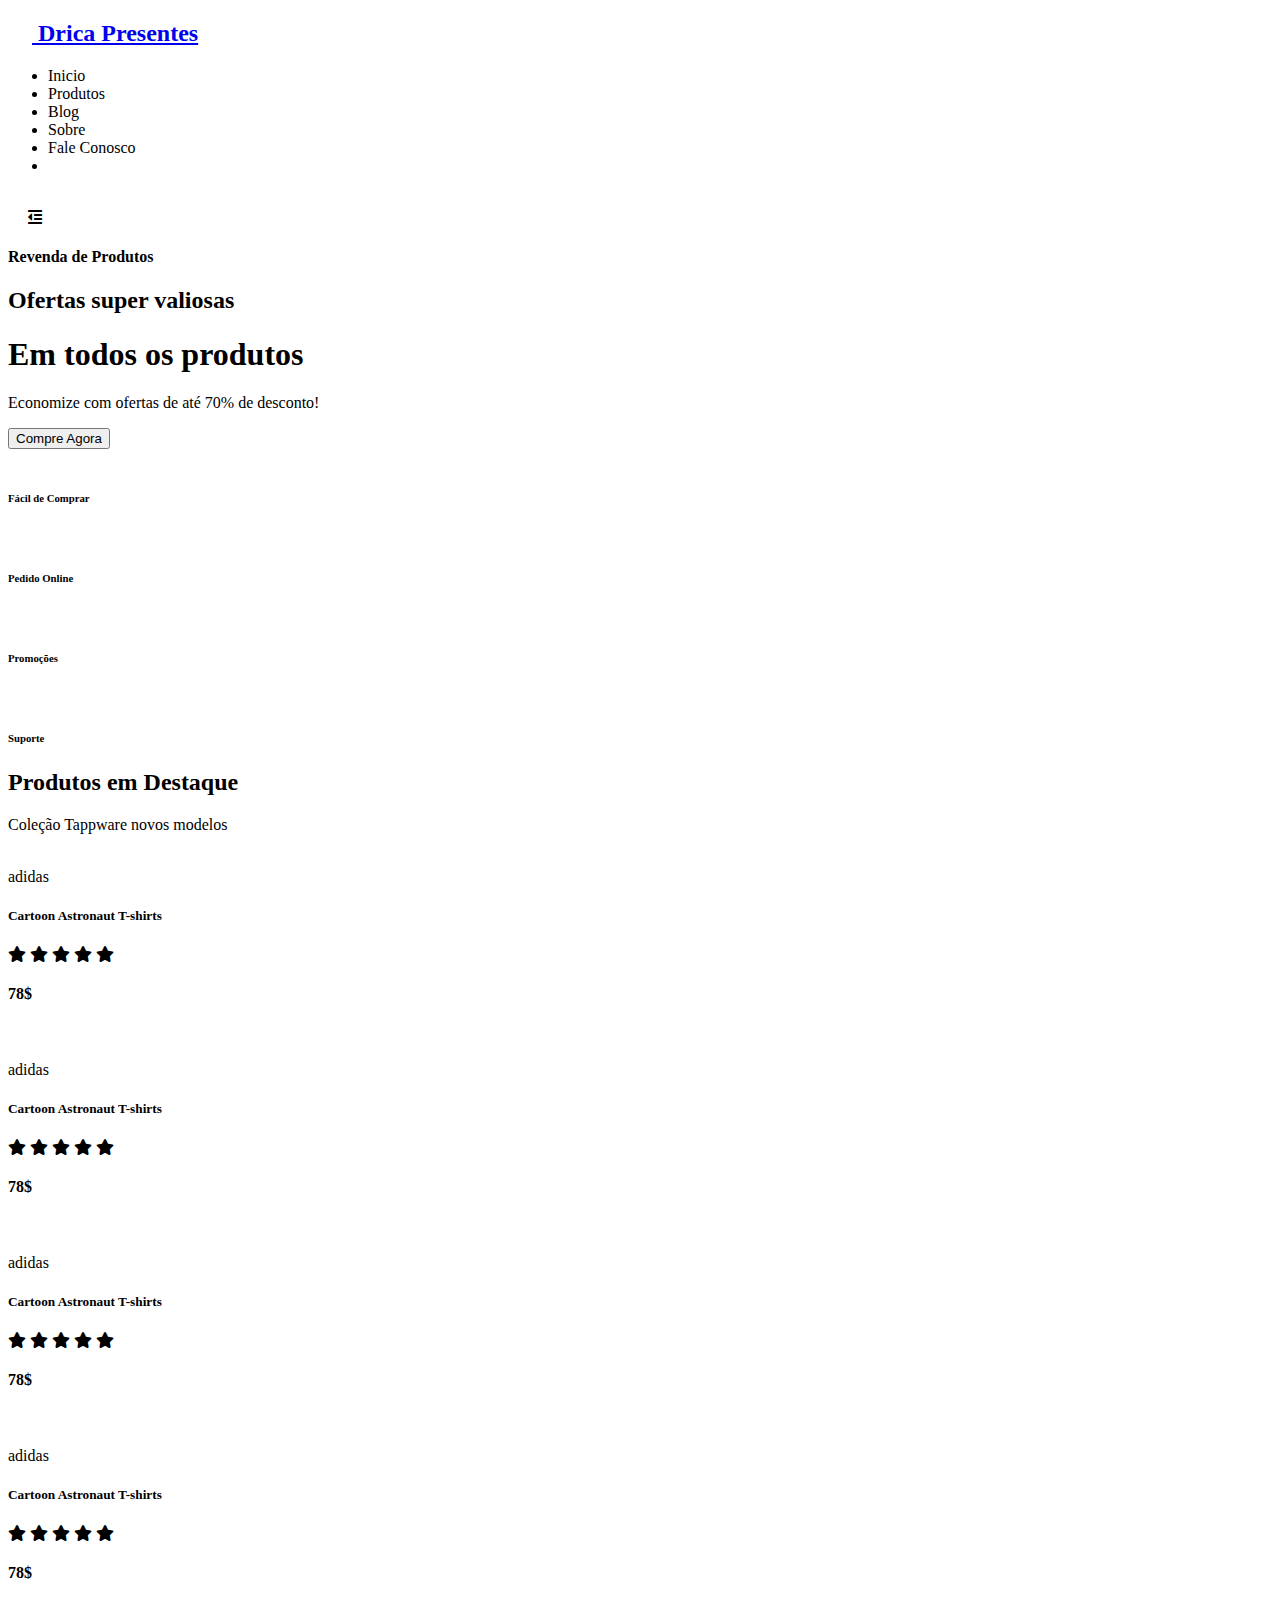
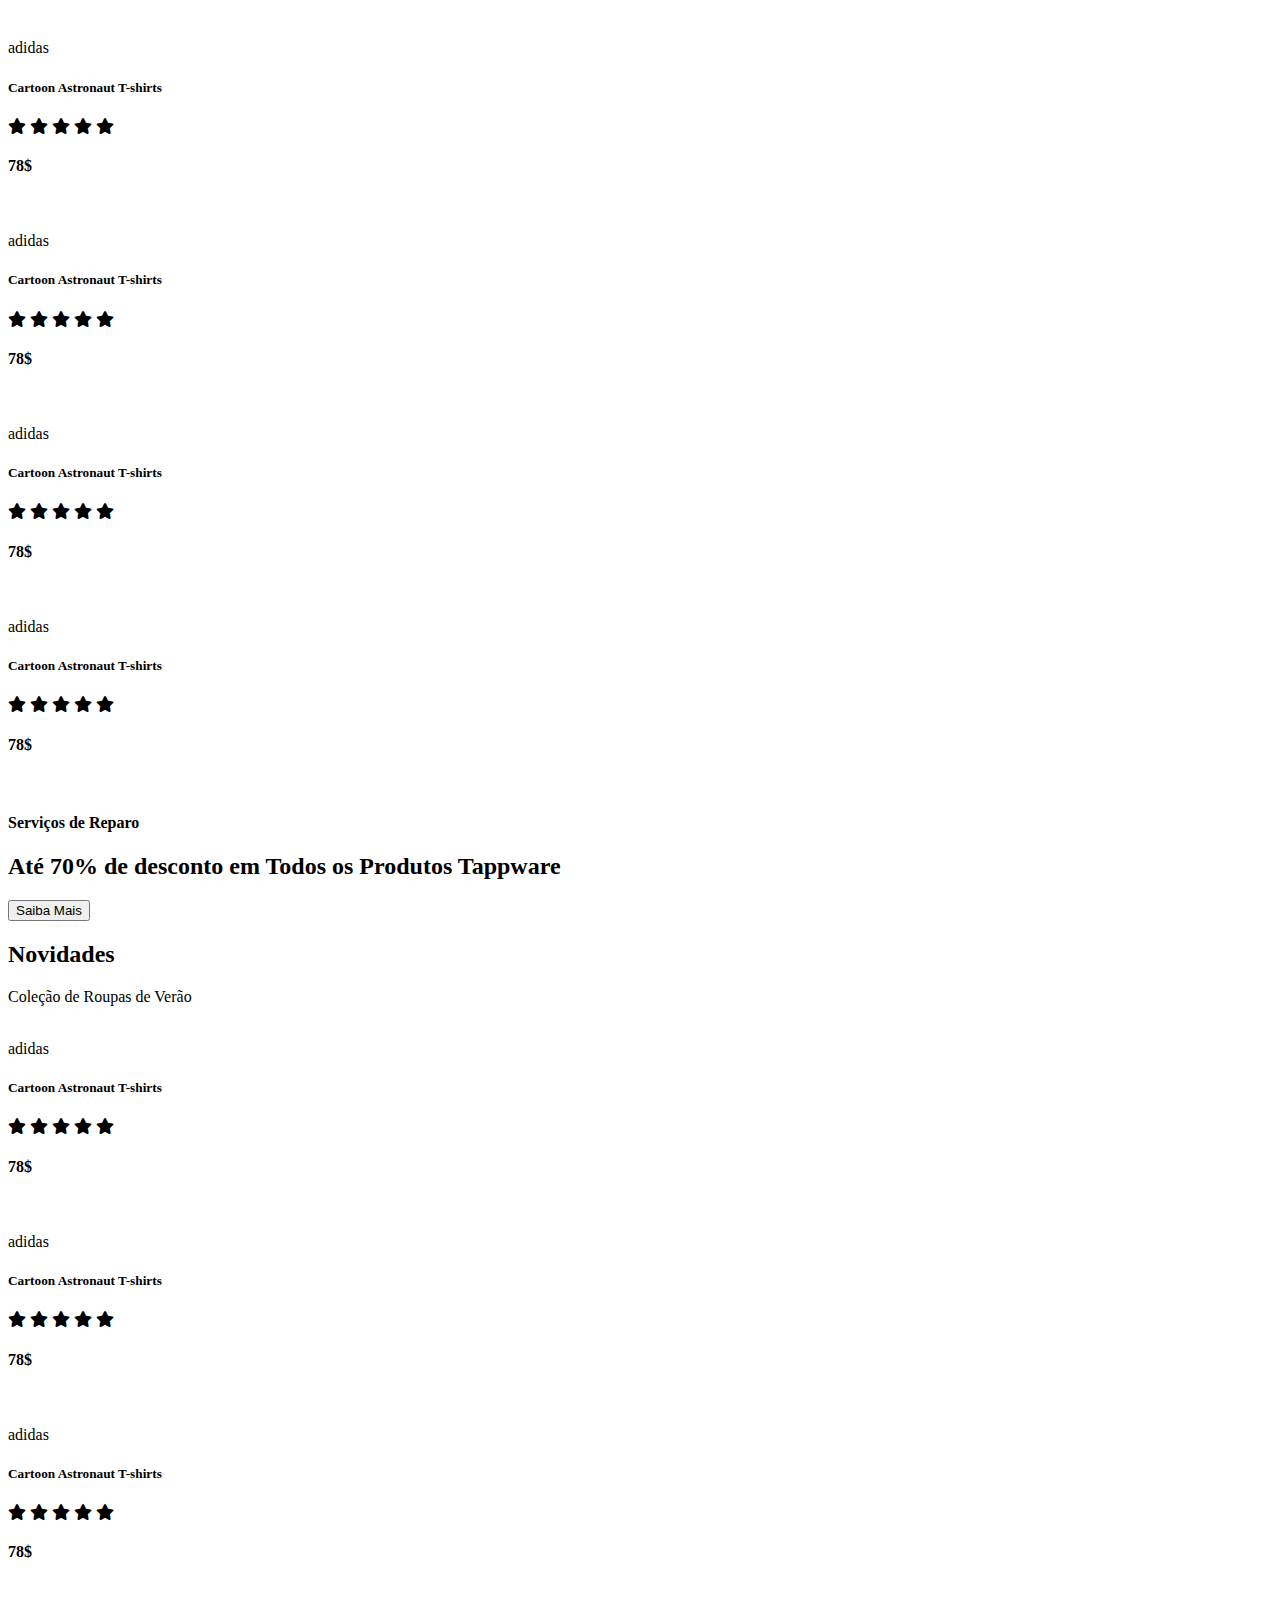
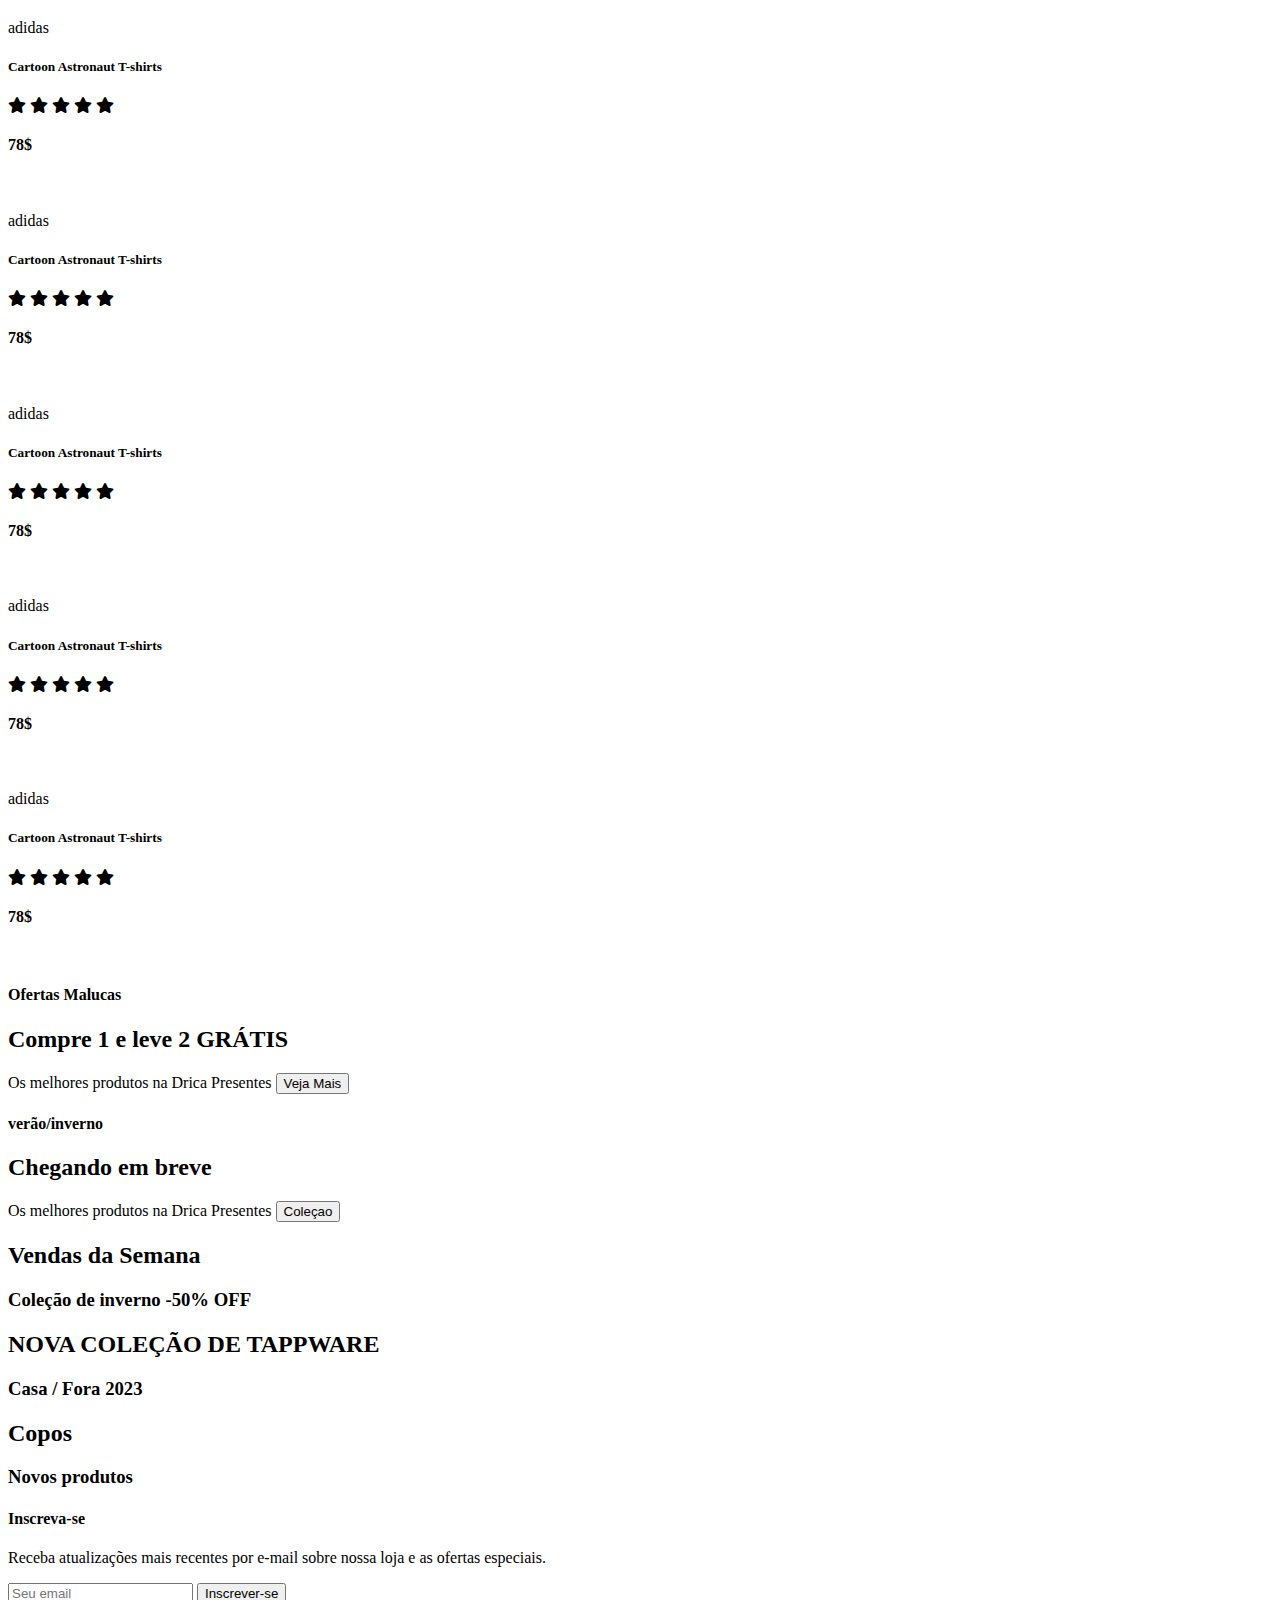
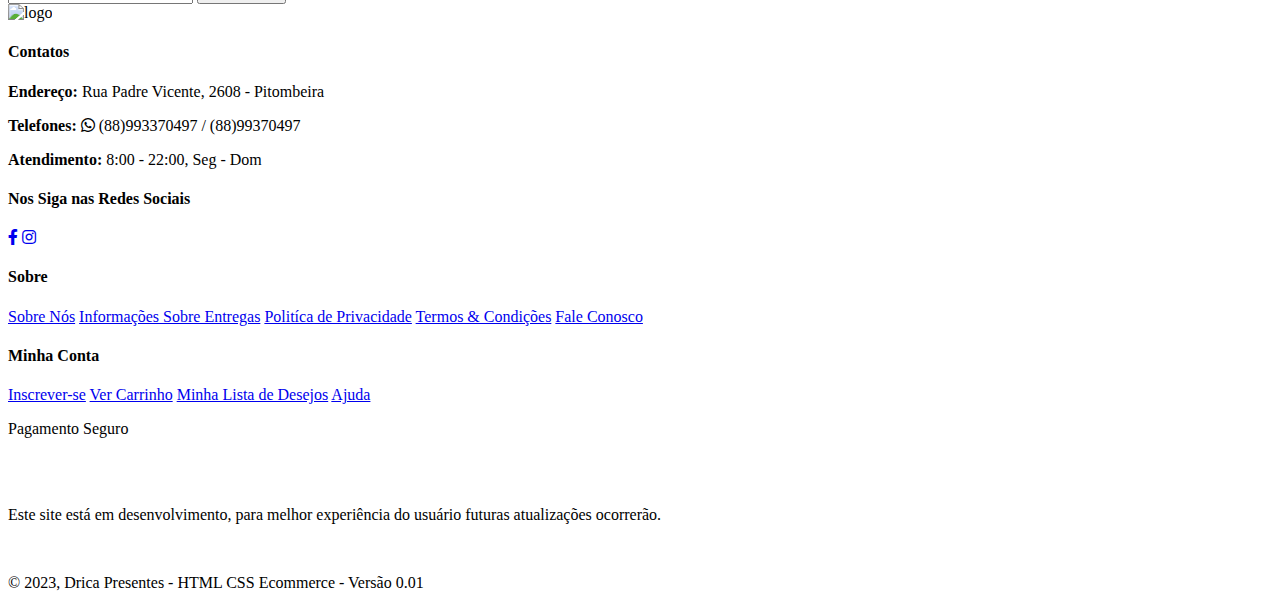
==== index.html @ a33bc013 "Add files via upload" ====
<!DOCTYPE html>
<html lang="en">

    <head>
        <meta charset="UTF-8">
        <meta http-equiv="X-UA-Compatible" content="IE=edge">
        <meta name="viewport" content="width=device-width, initial-scale=1.0">
        <title>Drica Presentes</title>

        <link rel="stylesheet" href="https://stackpath.bootstrapcdn.com/bootstrap/4.1.3/css/bootstrap.min.css"
            integrity="sha384-MCw98/SFnGE8fJT3GXwEOngsV7Zt27NXFoaoApmYm81iuXoPkFOJwJ8ERdknLPMO" crossorigin="anonymous">

        <link rel="stylesheet" href="https://pro.fontawesome.com/releases/v5.10.0/css/all.css" />

        <link rel="stylesheet" href="style.css">
    </head>

    <body>

        <section id="header">
            <a href="#" class="logo"><h2><i class='far fa-shopping-bag'></i> Drica Presentes</h2></a>

            <div>
                <ul id="navbar">
                    <li><a class="active" href="index.html"></a>Inicio</li>
                    <li><a href="shop.html"></a>Produtos</li>
                    <li><a href="blog.html"></a>Blog</li>
                    <li><a href="about.html"></a>Sobre</li>
                    <li><a href="contact-us.html"></a>Fale Conosco</li>
                    <li id="lg-bag"><a href="cart.html"><i class="far fa-shopping-bag"></i></a></li>
                    <a href="#" id="close"><i class="far fa-times"></i></a>
                </ul>
            </div>
            <div id="mobile">
                <a href="cart.html"><i class="far fa-shopping-bag"></i></a>
                <i id="bar" class="fas fa-outdent"></i>
            </div>
        </section>

        <section id="hero">
        <h4>Revenda de Produtos</h4>
        <h2>Ofertas super valiosas</h2>
        <h1>Em todos os produtos</h1>
        <p>Economize com ofertas de até 70% de desconto! </p>
        <a href="https://api.whatsapp.com/send?phone=+5588992935171&text=Olá!%20Gostaria%20de%20saber%20mais%20sobre%20seus%20produtos."
        ><button>Compre Agora</button></a>
    </section>
    
    <section id="feature" class="section-p1">
        <div class="fe-box">
            <img src="img/caracteristicas/f1.png" alt="">
            <h6>Fácil de Comprar</h6>
        </div>
        <div class="fe-box">
            <img src="img/caracteristicas/f2.png" alt="">
            <h6>Pedido Online</h6>
        </div>
        
        <div class="fe-box">
            <img src="img/caracteristicas/f4.png" alt="">
            <h6>Promoções</h6>
        </div>
        
        </div>
        <div class="fe-box">
            <img src="img/caracteristicas/f6.png" alt="">
            <h6>Suporte</h6>
        </div>
    </section>

    <section id="product1" class="section-p1">
        <h2>Produtos em Destaque</h2>
        <p>Coleção Tappware novos modelos</p>
        <div class="pro-container">
            <div class="pro">
                <img src="img/produtos/f1.jpg" alt="">
                <div class="des">
                    <span>adidas</span>
                    <h5>Cartoon Astronaut T-shirts</h5>
                    <div class="star">
                        <i class="fas fa-star"></i>
                        <i class="fas fa-star"></i>
                        <i class="fas fa-star"></i>
                        <i class="fas fa-star"></i>
                        <i class="fas fa-star"></i>
                    </div>
                    <h4>78$</h4>
                </div>
                <a href="#"><i class="fal fa-shopping-cart cart"></i></a>
            </div>
            <div class="pro">
                <img src="img/produtos/f2.jpg" alt="">
                <div class="des">
                    <span>adidas</span>
                    <h5>Cartoon Astronaut T-shirts</h5>
                    <div class="star">
                        <i class="fas fa-star"></i>
                        <i class="fas fa-star"></i>
                        <i class="fas fa-star"></i>
                        <i class="fas fa-star"></i>
                        <i class="fas fa-star"></i>
                    </div>
                    <h4>78$</h4>
                </div>
                <a href="#"><i class="fal fa-shopping-cart cart"></i></a>
            </div>
            <div class="pro">
                <img src="img/produtos/f3.jpg" alt="">
                <div class="des">
                    <span>adidas</span>
                    <h5>Cartoon Astronaut T-shirts</h5>
                    <div class="star">
                        <i class="fas fa-star"></i>
                        <i class="fas fa-star"></i>
                        <i class="fas fa-star"></i>
                        <i class="fas fa-star"></i>
                        <i class="fas fa-star"></i>
                    </div>
                    <h4>78$</h4>
                </div>
                <a href="#"><i class="fal fa-shopping-cart cart"></i></a>
            </div>
            <div class="pro">
                <img src="img/produtos/f4.jpg" alt="">
                <div class="des">
                    <span>adidas</span>
                    <h5>Cartoon Astronaut T-shirts</h5>
                    <div class="star">
                        <i class="fas fa-star"></i>
                        <i class="fas fa-star"></i>
                        <i class="fas fa-star"></i>
                        <i class="fas fa-star"></i>
                        <i class="fas fa-star"></i>
                    </div>
                    <h4>78$</h4>
                </div>
                <a href="#"><i class="fal fa-shopping-cart cart"></i></a>
            </div>
            <div class="pro">
                <img src="img/produtos/f5.jpg" alt="">
                <div class="des">
                    <span>adidas</span>
                    <h5>Cartoon Astronaut T-shirts</h5>
                    <div class="star">
                        <i class="fas fa-star"></i>
                        <i class="fas fa-star"></i>
                        <i class="fas fa-star"></i>
                        <i class="fas fa-star"></i>
                        <i class="fas fa-star"></i>
                    </div>
                    <h4>78$</h4>
                </div>
                <a href="#"><i class="fal fa-shopping-cart cart"></i></a>
            </div>
            <div class="pro">
                <img src="img/produtos/f6.jpg" alt="">
                <div class="des">
                    <span>adidas</span>
                    <h5>Cartoon Astronaut T-shirts</h5>
                    <div class="star">
                        <i class="fas fa-star"></i>
                        <i class="fas fa-star"></i>
                        <i class="fas fa-star"></i>
                        <i class="fas fa-star"></i>
                        <i class="fas fa-star"></i>
                    </div>
                    <h4>78$</h4>
                </div>
                <a href="#"><i class="fal fa-shopping-cart cart"></i></a>
            </div>
            <div class="pro">
                <img src="img/produtos/f7.jpg" alt="">
                <div class="des">
                    <span>adidas</span>
                    <h5>Cartoon Astronaut T-shirts</h5>
                    <div class="star">
                        <i class="fas fa-star"></i>
                        <i class="fas fa-star"></i>
                        <i class="fas fa-star"></i>
                        <i class="fas fa-star"></i>
                        <i class="fas fa-star"></i>
                    </div>
                    <h4>78$</h4>
                </div>
                <a href="#"><i class="fal fa-shopping-cart cart"></i></a>
            </div>
            <div class="pro">
                <img src="img/produtos/f8.jpg" alt="">
                <div class="des">
                    <span>adidas</span>
                    <h5>Cartoon Astronaut T-shirts</h5>
                    <div class="star">
                        <i class="fas fa-star"></i>
                        <i class="fas fa-star"></i>
                        <i class="fas fa-star"></i>
                        <i class="fas fa-star"></i>
                        <i class="fas fa-star"></i>
                    </div>
                    <h4>78$</h4>
                </div>
                <a href="#"><i class="fal fa-shopping-cart cart"></i></a>
            </div>
        </div>
    </section>

    <section id="banner" class="section-n1">
        <h4>Serviços de Reparo</h4>
        <h2>Até <span>70% de desconto</span> em Todos os Produtos Tappware</h2>
        <button class="normal">Saiba Mais</button>
    </section>

    <section id="product1" class="section-p1">
        <h2>Novidades</h2>
        <p>Coleção de Roupas de Verão</p>
        <div class="pro-container">
            <div class="pro">
                <img src="img/produtos/n1.jpg" alt="">
                <div class="des">
                    <span>adidas</span>
                    <h5>Cartoon Astronaut T-shirts</h5>
                    <div class="star">
                        <i class="fas fa-star"></i>
                        <i class="fas fa-star"></i>
                        <i class="fas fa-star"></i>
                        <i class="fas fa-star"></i>
                        <i class="fas fa-star"></i>
                    </div>
                    <h4>78$</h4>
                </div>
                <a href="#"><i class="fal fa-shopping-cart cart"></i></a>
            </div>
            <div class="pro">
                <img src="img/produtos/n2.jpg" alt="">
                <div class="des">
                    <span>adidas</span>
                    <h5>Cartoon Astronaut T-shirts</h5>
                    <div class="star">
                        <i class="fas fa-star"></i>
                        <i class="fas fa-star"></i>
                        <i class="fas fa-star"></i>
                        <i class="fas fa-star"></i>
                        <i class="fas fa-star"></i>
                    </div>
                    <h4>78$</h4>
                </div>
                <a href="#"><i class="fal fa-shopping-cart cart"></i></a>
            </div>
            <div class="pro">
                <img src="img/produtos/n3.jpg" alt="">
                <div class="des">
                    <span>adidas</span>
                    <h5>Cartoon Astronaut T-shirts</h5>
                    <div class="star">
                        <i class="fas fa-star"></i>
                        <i class="fas fa-star"></i>
                        <i class="fas fa-star"></i>
                        <i class="fas fa-star"></i>
                        <i class="fas fa-star"></i>
                    </div>
                    <h4>78$</h4>
                </div>
                <a href="#"><i class="fal fa-shopping-cart cart"></i></a>
            </div>
            <div class="pro">
                <img src="img/produtos/n4.jpg" alt="">
                <div class="des">
                    <span>adidas</span>
                    <h5>Cartoon Astronaut T-shirts</h5>
                    <div class="star">
                        <i class="fas fa-star"></i>
                        <i class="fas fa-star"></i>
                        <i class="fas fa-star"></i>
                        <i class="fas fa-star"></i>
                        <i class="fas fa-star"></i>
                    </div>
                    <h4>78$</h4>
                </div>
                <a href="#"><i class="fal fa-shopping-cart cart"></i></a>
            </div>
            <div class="pro">
                <img src="img/produtos/n5.jpg" alt="">
                <div class="des">
                    <span>adidas</span>
                    <h5>Cartoon Astronaut T-shirts</h5>
                    <div class="star">
                        <i class="fas fa-star"></i>
                        <i class="fas fa-star"></i>
                        <i class="fas fa-star"></i>
                        <i class="fas fa-star"></i>
                        <i class="fas fa-star"></i>
                    </div>
                    <h4>78$</h4>
                </div>
                <a href="#"><i class="fal fa-shopping-cart cart"></i></a>
            </div>
            <div class="pro">
                <img src="img/produtos/n6.jpg" alt="">
                <div class="des">
                    <span>adidas</span>
                    <h5>Cartoon Astronaut T-shirts</h5>
                    <div class="star">
                        <i class="fas fa-star"></i>
                        <i class="fas fa-star"></i>
                        <i class="fas fa-star"></i>
                        <i class="fas fa-star"></i>
                        <i class="fas fa-star"></i>
                    </div>
                    <h4>78$</h4>
                </div>
                <a href="#"><i class="fal fa-shopping-cart cart"></i></a>
            </div>
            <div class="pro">
                <img src="img/produtos/n7.jpg" alt="">
                <div class="des">
                    <span>adidas</span>
                    <h5>Cartoon Astronaut T-shirts</h5>
                    <div class="star">
                        <i class="fas fa-star"></i>
                        <i class="fas fa-star"></i>
                        <i class="fas fa-star"></i>
                        <i class="fas fa-star"></i>
                        <i class="fas fa-star"></i>
                    </div>
                    <h4>78$</h4>
                </div>
                <a href="#"><i class="fal fa-shopping-cart cart"></i></a>
            </div>
            <div class="pro">
                <img src="img/produtos/n8.jpg" alt="">
                <div class="des">
                    <span>adidas</span>
                    <h5>Cartoon Astronaut T-shirts</h5>
                    <div class="star">
                        <i class="fas fa-star"></i>
                        <i class="fas fa-star"></i>
                        <i class="fas fa-star"></i>
                        <i class="fas fa-star"></i>
                        <i class="fas fa-star"></i>
                    </div>
                    <h4>78$</h4>
                </div>
                <a href="#"><i class="fal fa-shopping-cart cart"></i></a>
            </div>
        </div>
    </section>

    <section id="sm-banner" class="section-p1">
        <div class="banner-box">
            <h4>Ofertas Malucas</h4>
            <h2>Compre 1 e leve 2 GRÁTIS</h2>
            <span>Os melhores produtos na Drica Presentes</span>
            <button class="white">Veja Mais</button>
        </div>
        <div class="banner-box banner-box2">
            <h4>verão/inverno</h4>
            <h2>Chegando em breve</h2>
            <span>Os melhores produtos na Drica Presentes</span>
            <button class="white">Coleçao</button>
        </div>
    </section>

    <section id="banner3">
        <div class="banner-box">
            <h2>Vendas da Semana</h2>
            <h3>Coleção de inverno -50% OFF</h3>
        </div>
        <div class="banner-box banner-box2">
            <h2>NOVA COLEÇÃO DE TAPPWARE</h2>
            <h3>Casa / Fora 2023</h3>
        </div>
        <div class="banner-box banner-box3">
            <h2>Copos</h2>
            <h3>Novos produtos</h3>
        </div>
    </section>

    <section id="newsletter" class="section-p1 section-n1">
        <div class="newstext">
            <h4>Inscreva-se</h4>
            <p>Receba atualizações mais recentes por e-mail sobre nossa loja e as <span>ofertas especiais.</span>
            </p>
        </div>
        <div class="form">
            <input type="text" placeholder="Seu email">
            <button class="normal">Inscrever-se</button>
        </div>
    </section>

    <footer class="section-p1">
        <div class="col">
            <img class="logo" src="" alt="logo">
            <h4>Contatos</h4>
            <p><strong>Endereço:</strong> Rua Padre Vicente, 2608 - Pitombeira</p>
            <p><strong>Telefones:</strong> <i class="fab fa-whatsapp"></i> (88)993370497 / (88)99370497</p>
            <p><strong>Atendimento:</strong> 8:00 - 22:00, Seg - Dom</p>
            <div class="follow">
                <h4>Nos Siga nas Redes Sociais</h4>
                <div class="icon">
                    <a href="https://www.facebook.com/profile.php?id=100003930115729&mibextid=ZbWKwL">
                        <i class="fab fa-facebook-f"></i></a>
                        <a href="https://www.instagram.com/adrianassilva67/">
                            <i class="fab fa-instagram"></i></a>
                </div>
            </div>
        </div>

        <div class="col">
            <h4>Sobre</h4>
            <a href="#">Sobre Nós</a>
            <a href="#">Informações Sobre Entregas</a>
            <a href="#">Politíca de Privacidade</a>
            <a href="#">Termos & Condições</a>
            <a href="#">Fale Conosco</a>
        </div>

        <div class="col">
            <h4>Minha Conta</h4>
            <a href="#">Inscrever-se</a>
            <a href="#">Ver Carrinho</a>
            <a href="#">Minha Lista de Desejos</a>
            <a href="#">Ajuda</a>
        </div>
        <p>Pagamento Seguro </p>
        <img src="img/pagamento/pay.png" alt="">
        </div>

        <div class="copyright">
            <br><p>Este site está em desenvolvimento, para melhor experiência do usuário futuras atualizações ocorrerão.</p><br>
            <p>© 2023, Drica Presentes - HTML CSS Ecommerce - Versão 0.01</p>
        </div>
    </footer>
    <script>const bar = document.getElementById('bar');
        const close = document.getElementById('close');
        const nav = document.getElementById('navbar');
        
        if (bar) {
            bar.addEventListener('click', () => {
                nav.classList.add('active');
            })
        }
        
        if (close) {
            close.addEventListener('click', () => {
                nav.classList.remove('active');
            })
        }
        </script>
    </body>

</html>
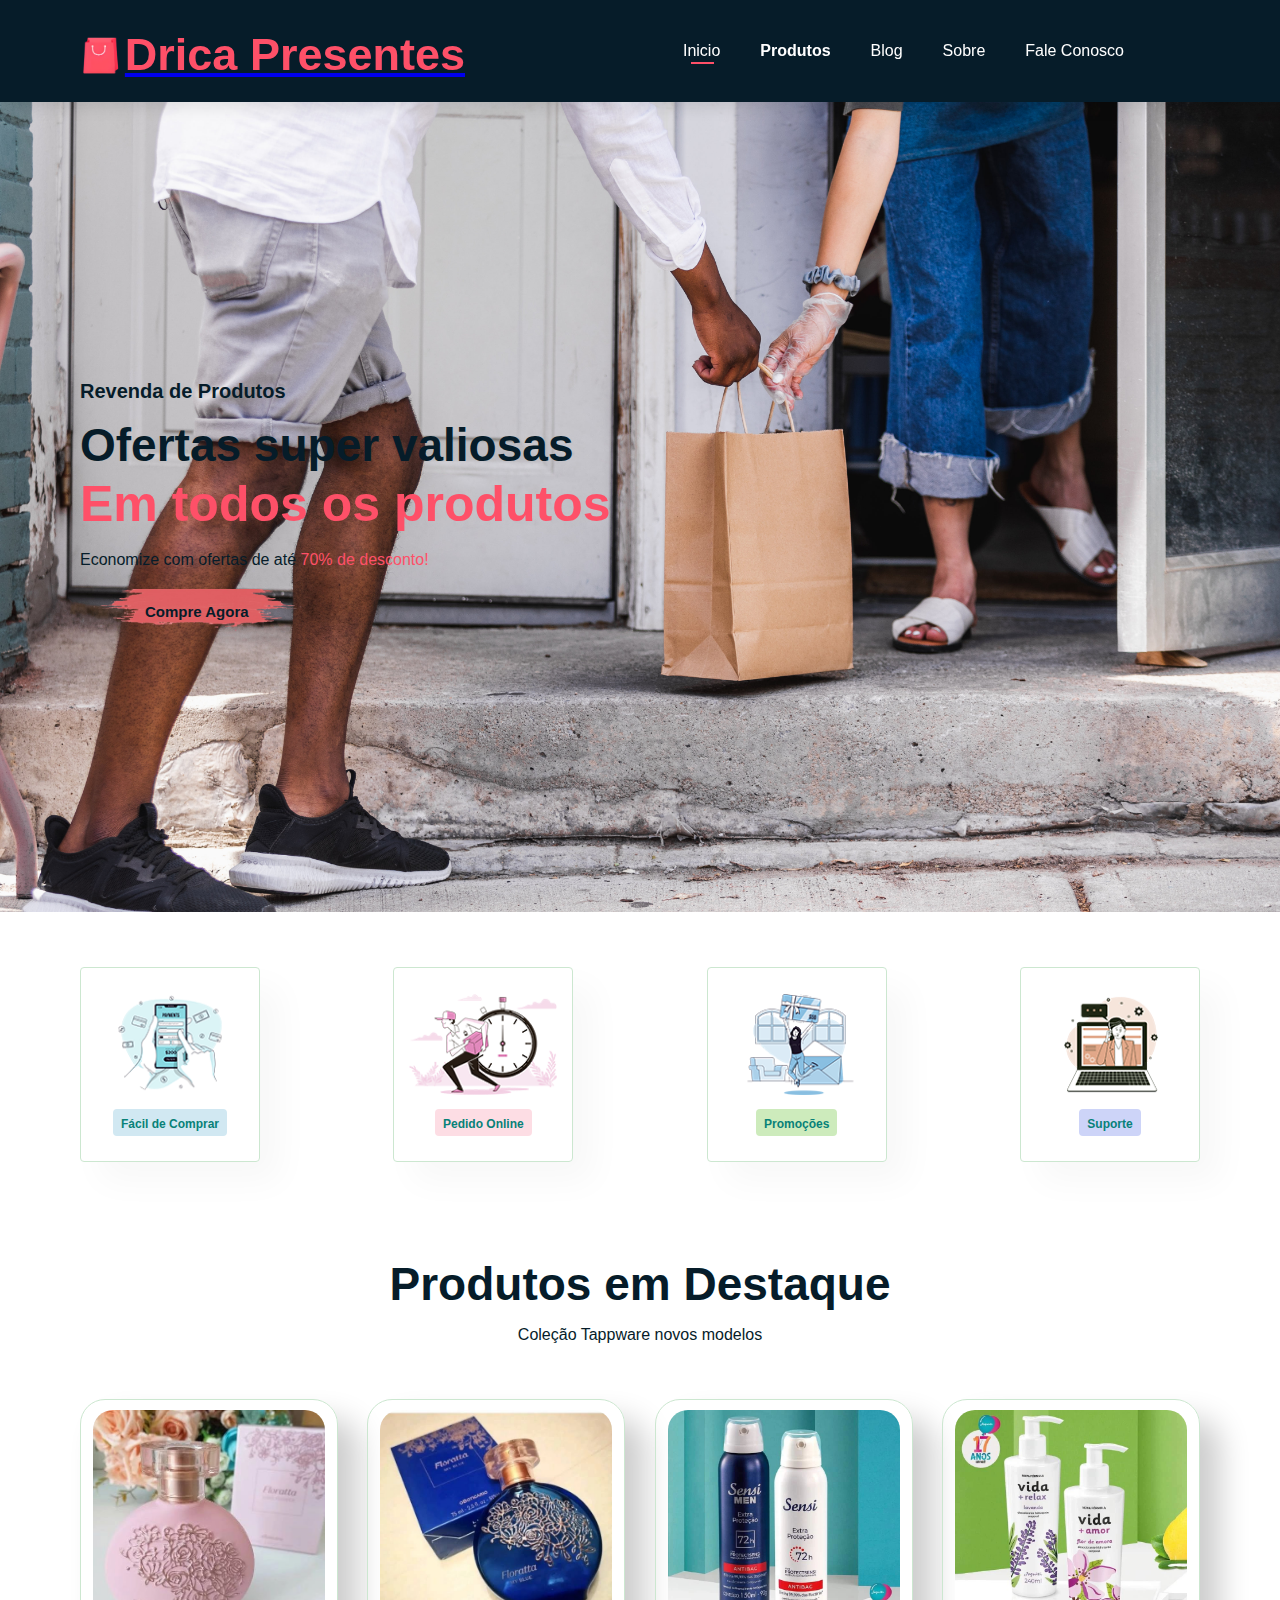
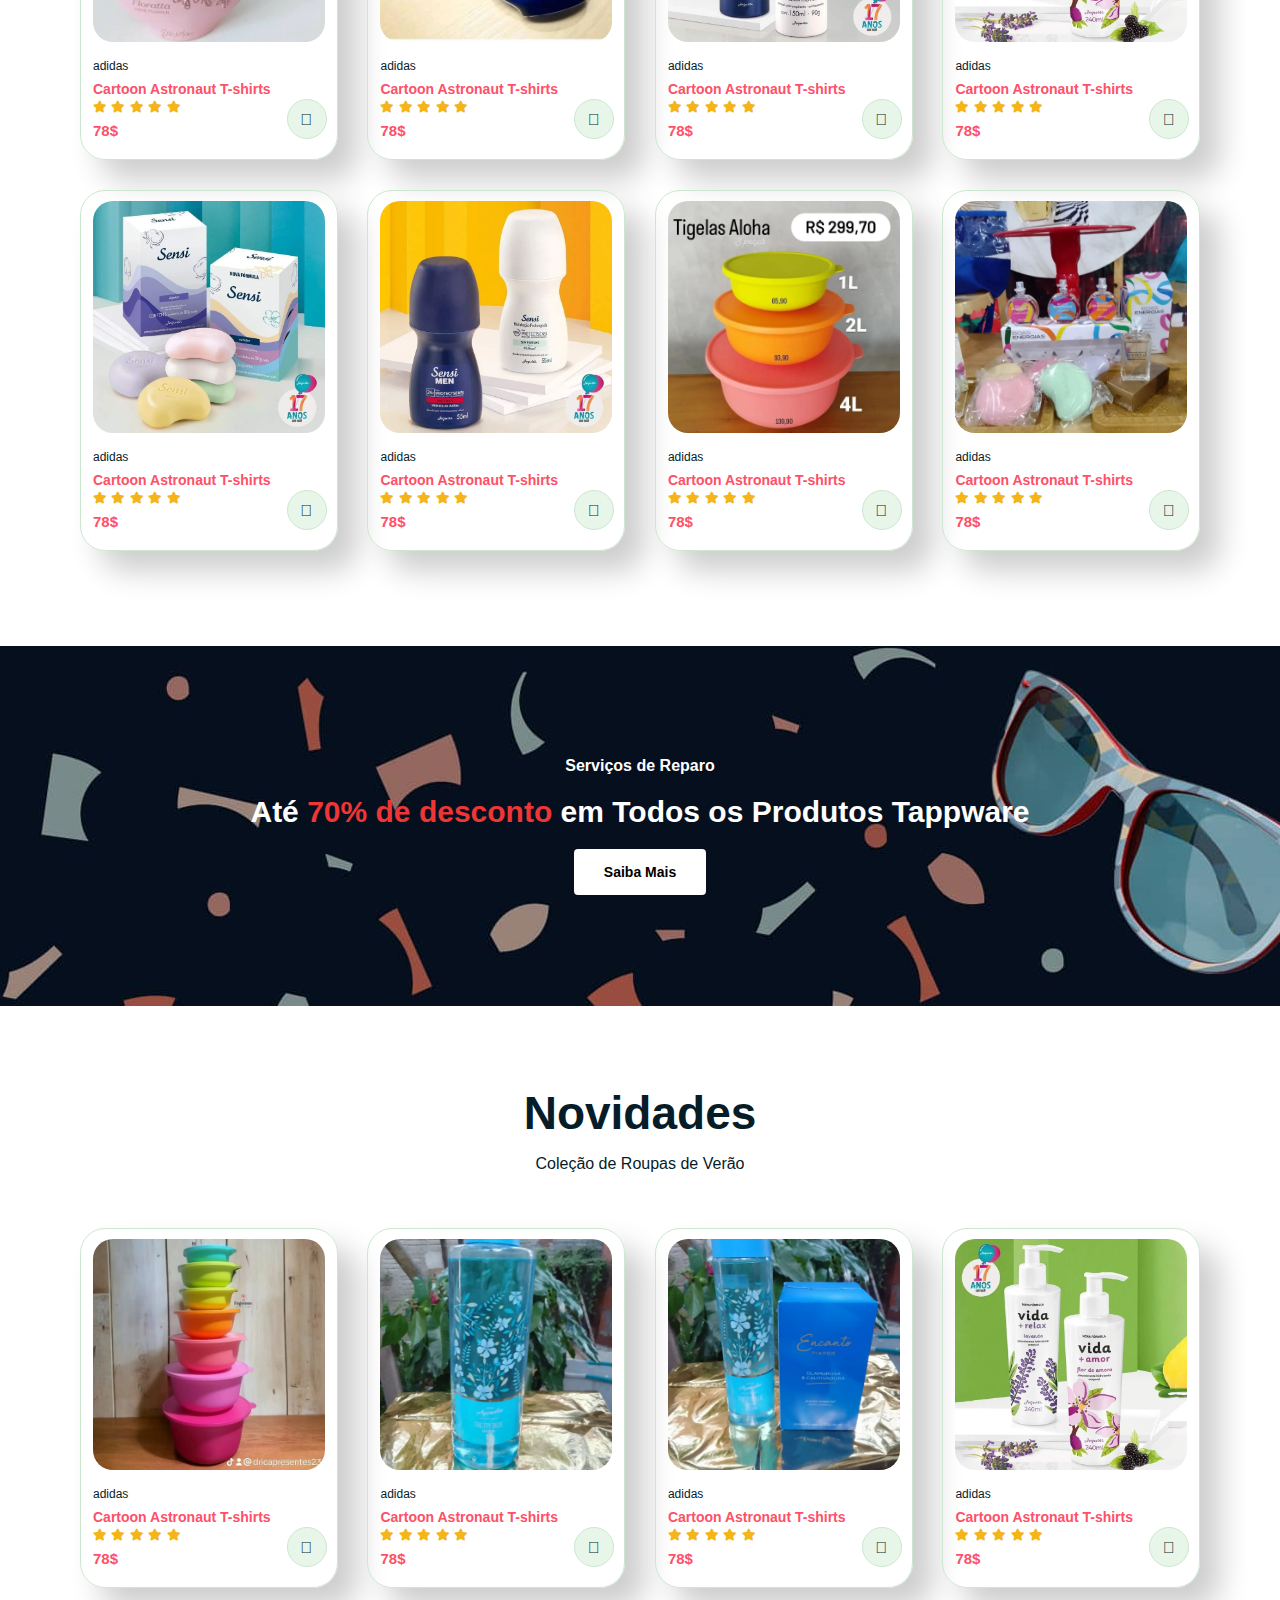
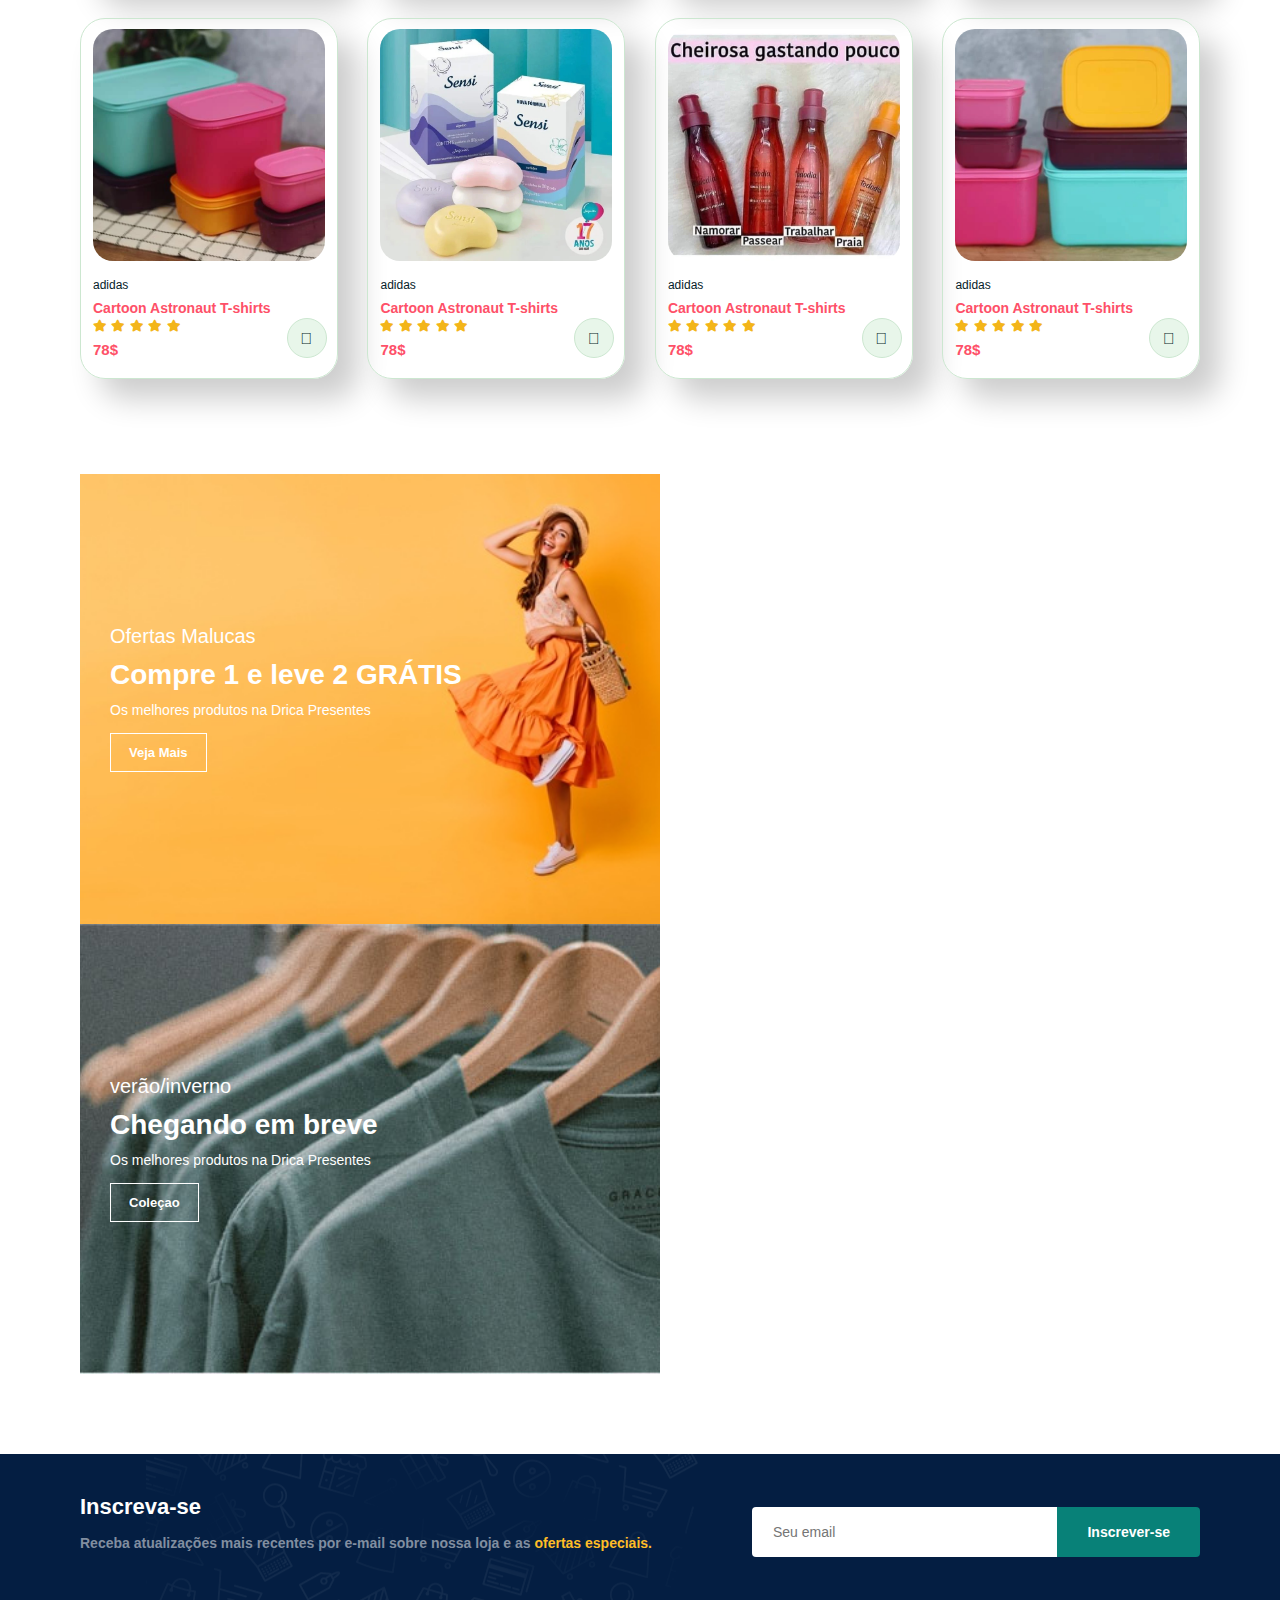
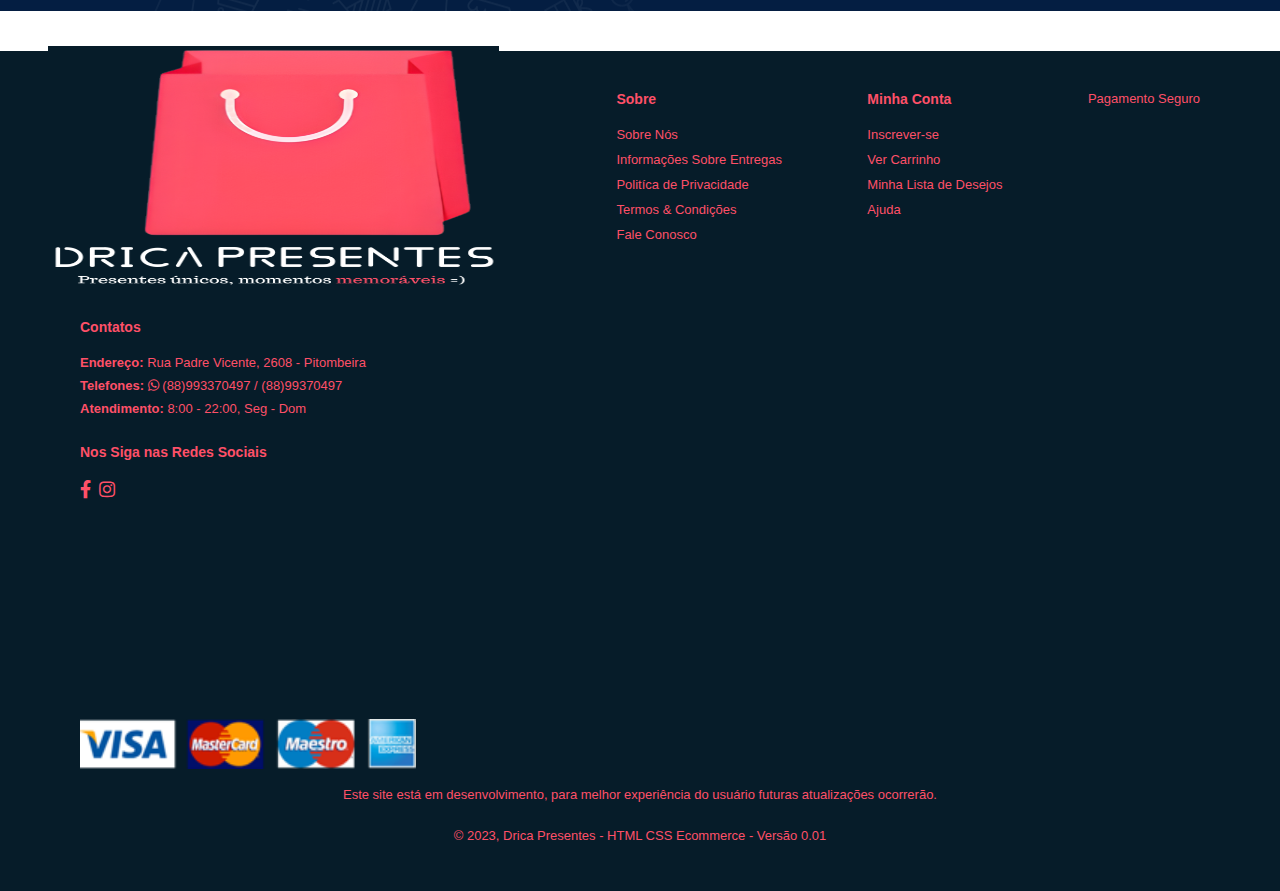
==== commit 88bad06e: "Add files via upload" ====
--- a/index.html
+++ b/index.html
@@ -18,12 +18,12 @@
     <body>
 
         <section id="header">
-            <a href="#" class="logo"><h2><i class='far fa-shopping-bag'></i> Drica Presentes</h2></a>
+            <a href="#" ><img src="/img/123.png" alt=""><h2> Drica Presentes</h2></a>
 
             <div>
                 <ul id="navbar">
                     <li><a class="active" href="index.html"></a>Inicio</li>
-                    <li><a href="shop.html"></a>Produtos</li>
+                    <li><a href="shop.html">Produtos</li></a>
                     <li><a href="blog.html"></a>Blog</li>
                     <li><a href="about.html"></a>Sobre</li>
                     <li><a href="contact-us.html"></a>Fale Conosco</li>
@@ -41,7 +41,7 @@
         <h4>Revenda de Produtos</h4>
         <h2>Ofertas super valiosas</h2>
         <h1>Em todos os produtos</h1>
-        <p>Economize com ofertas de até 70% de desconto! </p>
+        <p>Economize com ofertas de até <h7>70% de desconto! </h7></p>
         <a href="https://api.whatsapp.com/send?phone=+5588992935171&text=Olá!%20Gostaria%20de%20saber%20mais%20sobre%20seus%20produtos."
         ><button>Compre Agora</button></a>
     </section>
@@ -73,132 +73,132 @@
         <p>Coleção Tappware novos modelos</p>
         <div class="pro-container">
             <div class="pro">
-                <img src="img/produtos/f1.jpg" alt="">
-                <div class="des">
-                    <span>adidas</span>
-                    <h5>Cartoon Astronaut T-shirts</h5>
-                    <div class="star">
-                        <i class="fas fa-star"></i>
-                        <i class="fas fa-star"></i>
-                        <i class="fas fa-star"></i>
-                        <i class="fas fa-star"></i>
-                        <i class="fas fa-star"></i>
-                    </div>
-                    <h4>78$</h4>
-                </div>
-                <a href="#"><i class="fal fa-shopping-cart cart"></i></a>
-            </div>
-            <div class="pro">
-                <img src="img/produtos/f2.jpg" alt="">
-                <div class="des">
-                    <span>adidas</span>
-                    <h5>Cartoon Astronaut T-shirts</h5>
-                    <div class="star">
-                        <i class="fas fa-star"></i>
-                        <i class="fas fa-star"></i>
-                        <i class="fas fa-star"></i>
-                        <i class="fas fa-star"></i>
-                        <i class="fas fa-star"></i>
-                    </div>
-                    <h4>78$</h4>
-                </div>
-                <a href="#"><i class="fal fa-shopping-cart cart"></i></a>
-            </div>
-            <div class="pro">
-                <img src="img/produtos/f3.jpg" alt="">
-                <div class="des">
-                    <span>adidas</span>
-                    <h5>Cartoon Astronaut T-shirts</h5>
-                    <div class="star">
-                        <i class="fas fa-star"></i>
-                        <i class="fas fa-star"></i>
-                        <i class="fas fa-star"></i>
-                        <i class="fas fa-star"></i>
-                        <i class="fas fa-star"></i>
-                    </div>
-                    <h4>78$</h4>
-                </div>
-                <a href="#"><i class="fal fa-shopping-cart cart"></i></a>
-            </div>
-            <div class="pro">
-                <img src="img/produtos/f4.jpg" alt="">
-                <div class="des">
-                    <span>adidas</span>
-                    <h5>Cartoon Astronaut T-shirts</h5>
-                    <div class="star">
-                        <i class="fas fa-star"></i>
-                        <i class="fas fa-star"></i>
-                        <i class="fas fa-star"></i>
-                        <i class="fas fa-star"></i>
-                        <i class="fas fa-star"></i>
-                    </div>
-                    <h4>78$</h4>
-                </div>
-                <a href="#"><i class="fal fa-shopping-cart cart"></i></a>
-            </div>
-            <div class="pro">
-                <img src="img/produtos/f5.jpg" alt="">
-                <div class="des">
-                    <span>adidas</span>
-                    <h5>Cartoon Astronaut T-shirts</h5>
-                    <div class="star">
-                        <i class="fas fa-star"></i>
-                        <i class="fas fa-star"></i>
-                        <i class="fas fa-star"></i>
-                        <i class="fas fa-star"></i>
-                        <i class="fas fa-star"></i>
-                    </div>
-                    <h4>78$</h4>
-                </div>
-                <a href="#"><i class="fal fa-shopping-cart cart"></i></a>
-            </div>
-            <div class="pro">
-                <img src="img/produtos/f6.jpg" alt="">
-                <div class="des">
-                    <span>adidas</span>
-                    <h5>Cartoon Astronaut T-shirts</h5>
-                    <div class="star">
-                        <i class="fas fa-star"></i>
-                        <i class="fas fa-star"></i>
-                        <i class="fas fa-star"></i>
-                        <i class="fas fa-star"></i>
-                        <i class="fas fa-star"></i>
-                    </div>
-                    <h4>78$</h4>
-                </div>
-                <a href="#"><i class="fal fa-shopping-cart cart"></i></a>
-            </div>
-            <div class="pro">
-                <img src="img/produtos/f7.jpg" alt="">
-                <div class="des">
-                    <span>adidas</span>
-                    <h5>Cartoon Astronaut T-shirts</h5>
-                    <div class="star">
-                        <i class="fas fa-star"></i>
-                        <i class="fas fa-star"></i>
-                        <i class="fas fa-star"></i>
-                        <i class="fas fa-star"></i>
-                        <i class="fas fa-star"></i>
-                    </div>
-                    <h4>78$</h4>
-                </div>
-                <a href="#"><i class="fal fa-shopping-cart cart"></i></a>
-            </div>
-            <div class="pro">
-                <img src="img/produtos/f8.jpg" alt="">
-                <div class="des">
-                    <span>adidas</span>
-                    <h5>Cartoon Astronaut T-shirts</h5>
-                    <div class="star">
-                        <i class="fas fa-star"></i>
-                        <i class="fas fa-star"></i>
-                        <i class="fas fa-star"></i>
-                        <i class="fas fa-star"></i>
-                        <i class="fas fa-star"></i>
-                    </div>
-                    <h4>78$</h4>
-                </div>
-                <a href="#"><i class="fal fa-shopping-cart cart"></i></a>
+                <img src="img/produtos/1.png" alt="">
+                <div class="des">
+                    <span>adidas</span>
+                    <h5>Cartoon Astronaut T-shirts</h5>
+                    <div class="star">
+                        <i class="fas fa-star"></i>
+                        <i class="fas fa-star"></i>
+                        <i class="fas fa-star"></i>
+                        <i class="fas fa-star"></i>
+                        <i class="fas fa-star"></i>
+                    </div>
+                    <h4>78$</h4>
+                </div>
+                <a href="https://api.whatsapp.com/send?phone=+5588992935171&text=Olá!%20Gostaria%20de%20saber%20mais%20sobre%20seus%20produtos."><i class="fal fa-shopping-cart cart"></i></a>
+            </div>
+            <div class="pro">
+                <img src="img/produtos/2.png" alt="">
+                <div class="des">
+                    <span>adidas</span>
+                    <h5>Cartoon Astronaut T-shirts</h5>
+                    <div class="star">
+                        <i class="fas fa-star"></i>
+                        <i class="fas fa-star"></i>
+                        <i class="fas fa-star"></i>
+                        <i class="fas fa-star"></i>
+                        <i class="fas fa-star"></i>
+                    </div>
+                    <h4>78$</h4>
+                </div>
+                <a href="https://api.whatsapp.com/send?phone=+5588992935171&text=Olá!%20Gostaria%20de%20saber%20mais%20sobre%20seus%20produtos."><i class="fal fa-shopping-cart cart"></i></a>
+            </div>
+            <div class="pro">
+                <img src="img/produtos/3.png" alt="">
+                <div class="des">
+                    <span>adidas</span>
+                    <h5>Cartoon Astronaut T-shirts</h5>
+                    <div class="star">
+                        <i class="fas fa-star"></i>
+                        <i class="fas fa-star"></i>
+                        <i class="fas fa-star"></i>
+                        <i class="fas fa-star"></i>
+                        <i class="fas fa-star"></i>
+                    </div>
+                    <h4>78$</h4>
+                </div>
+                <a href="https://api.whatsapp.com/send?phone=+5588992935171&text=Olá!%20Gostaria%20de%20saber%20mais%20sobre%20seus%20produtos."><i class="fal fa-shopping-cart cart"></i></a>
+            </div>
+            <div class="pro">
+                <img src="img/produtos/4.png" alt="">
+                <div class="des">
+                    <span>adidas</span>
+                    <h5>Cartoon Astronaut T-shirts</h5>
+                    <div class="star">
+                        <i class="fas fa-star"></i>
+                        <i class="fas fa-star"></i>
+                        <i class="fas fa-star"></i>
+                        <i class="fas fa-star"></i>
+                        <i class="fas fa-star"></i>
+                    </div>
+                    <h4>78$</h4>
+                </div>
+                <a href="https://api.whatsapp.com/send?phone=+5588992935171&text=Olá!%20Gostaria%20de%20saber%20mais%20sobre%20seus%20produtos."><i class="fal fa-shopping-cart cart"></i></a>
+            </div>
+            <div class="pro">
+                <img src="img/produtos/5.png" alt="">
+                <div class="des">
+                    <span>adidas</span>
+                    <h5>Cartoon Astronaut T-shirts</h5>
+                    <div class="star">
+                        <i class="fas fa-star"></i>
+                        <i class="fas fa-star"></i>
+                        <i class="fas fa-star"></i>
+                        <i class="fas fa-star"></i>
+                        <i class="fas fa-star"></i>
+                    </div>
+                    <h4>78$</h4>
+                </div>
+                <a href="https://api.whatsapp.com/send?phone=+5588992935171&text=Olá!%20Gostaria%20de%20saber%20mais%20sobre%20seus%20produtos."><i class="fal fa-shopping-cart cart"></i></a>
+            </div>
+            <div class="pro">
+                <img src="img/produtos/6.png" alt="">
+                <div class="des">
+                    <span>adidas</span>
+                    <h5>Cartoon Astronaut T-shirts</h5>
+                    <div class="star">
+                        <i class="fas fa-star"></i>
+                        <i class="fas fa-star"></i>
+                        <i class="fas fa-star"></i>
+                        <i class="fas fa-star"></i>
+                        <i class="fas fa-star"></i>
+                    </div>
+                    <h4>78$</h4>
+                </div>
+                <a href="https://api.whatsapp.com/send?phone=+5588992935171&text=Olá!%20Gostaria%20de%20saber%20mais%20sobre%20seus%20produtos."><i class="fal fa-shopping-cart cart"></i></a>
+            </div>
+            <div class="pro">
+                <img src="img/produtos/7.png" alt="">
+                <div class="des">
+                    <span>adidas</span>
+                    <h5>Cartoon Astronaut T-shirts</h5>
+                    <div class="star">
+                        <i class="fas fa-star"></i>
+                        <i class="fas fa-star"></i>
+                        <i class="fas fa-star"></i>
+                        <i class="fas fa-star"></i>
+                        <i class="fas fa-star"></i>
+                    </div>
+                    <h4>78$</h4>
+                </div>
+                <a href="https://api.whatsapp.com/send?phone=+5588992935171&text=Olá!%20Gostaria%20de%20saber%20mais%20sobre%20seus%20produtos."><i class="fal fa-shopping-cart cart"></i></a>
+            </div>
+            <div class="pro">
+                <img src="img/produtos/8.png" alt="">
+                <div class="des">
+                    <span>adidas</span>
+                    <h5>Cartoon Astronaut T-shirts</h5>
+                    <div class="star">
+                        <i class="fas fa-star"></i>
+                        <i class="fas fa-star"></i>
+                        <i class="fas fa-star"></i>
+                        <i class="fas fa-star"></i>
+                        <i class="fas fa-star"></i>
+                    </div>
+                    <h4>78$</h4>
+                </div>
+                <a href="https://api.whatsapp.com/send?phone=+5588992935171&text=Olá!%20Gostaria%20de%20saber%20mais%20sobre%20seus%20produtos."><i class="fal fa-shopping-cart cart"></i></a>
             </div>
         </div>
     </section>
@@ -214,132 +214,132 @@
         <p>Coleção de Roupas de Verão</p>
         <div class="pro-container">
             <div class="pro">
-                <img src="img/produtos/n1.jpg" alt="">
-                <div class="des">
-                    <span>adidas</span>
-                    <h5>Cartoon Astronaut T-shirts</h5>
-                    <div class="star">
-                        <i class="fas fa-star"></i>
-                        <i class="fas fa-star"></i>
-                        <i class="fas fa-star"></i>
-                        <i class="fas fa-star"></i>
-                        <i class="fas fa-star"></i>
-                    </div>
-                    <h4>78$</h4>
-                </div>
-                <a href="#"><i class="fal fa-shopping-cart cart"></i></a>
-            </div>
-            <div class="pro">
-                <img src="img/produtos/n2.jpg" alt="">
-                <div class="des">
-                    <span>adidas</span>
-                    <h5>Cartoon Astronaut T-shirts</h5>
-                    <div class="star">
-                        <i class="fas fa-star"></i>
-                        <i class="fas fa-star"></i>
-                        <i class="fas fa-star"></i>
-                        <i class="fas fa-star"></i>
-                        <i class="fas fa-star"></i>
-                    </div>
-                    <h4>78$</h4>
-                </div>
-                <a href="#"><i class="fal fa-shopping-cart cart"></i></a>
-            </div>
-            <div class="pro">
-                <img src="img/produtos/n3.jpg" alt="">
-                <div class="des">
-                    <span>adidas</span>
-                    <h5>Cartoon Astronaut T-shirts</h5>
-                    <div class="star">
-                        <i class="fas fa-star"></i>
-                        <i class="fas fa-star"></i>
-                        <i class="fas fa-star"></i>
-                        <i class="fas fa-star"></i>
-                        <i class="fas fa-star"></i>
-                    </div>
-                    <h4>78$</h4>
-                </div>
-                <a href="#"><i class="fal fa-shopping-cart cart"></i></a>
-            </div>
-            <div class="pro">
-                <img src="img/produtos/n4.jpg" alt="">
-                <div class="des">
-                    <span>adidas</span>
-                    <h5>Cartoon Astronaut T-shirts</h5>
-                    <div class="star">
-                        <i class="fas fa-star"></i>
-                        <i class="fas fa-star"></i>
-                        <i class="fas fa-star"></i>
-                        <i class="fas fa-star"></i>
-                        <i class="fas fa-star"></i>
-                    </div>
-                    <h4>78$</h4>
-                </div>
-                <a href="#"><i class="fal fa-shopping-cart cart"></i></a>
-            </div>
-            <div class="pro">
-                <img src="img/produtos/n5.jpg" alt="">
-                <div class="des">
-                    <span>adidas</span>
-                    <h5>Cartoon Astronaut T-shirts</h5>
-                    <div class="star">
-                        <i class="fas fa-star"></i>
-                        <i class="fas fa-star"></i>
-                        <i class="fas fa-star"></i>
-                        <i class="fas fa-star"></i>
-                        <i class="fas fa-star"></i>
-                    </div>
-                    <h4>78$</h4>
-                </div>
-                <a href="#"><i class="fal fa-shopping-cart cart"></i></a>
-            </div>
-            <div class="pro">
-                <img src="img/produtos/n6.jpg" alt="">
-                <div class="des">
-                    <span>adidas</span>
-                    <h5>Cartoon Astronaut T-shirts</h5>
-                    <div class="star">
-                        <i class="fas fa-star"></i>
-                        <i class="fas fa-star"></i>
-                        <i class="fas fa-star"></i>
-                        <i class="fas fa-star"></i>
-                        <i class="fas fa-star"></i>
-                    </div>
-                    <h4>78$</h4>
-                </div>
-                <a href="#"><i class="fal fa-shopping-cart cart"></i></a>
-            </div>
-            <div class="pro">
-                <img src="img/produtos/n7.jpg" alt="">
-                <div class="des">
-                    <span>adidas</span>
-                    <h5>Cartoon Astronaut T-shirts</h5>
-                    <div class="star">
-                        <i class="fas fa-star"></i>
-                        <i class="fas fa-star"></i>
-                        <i class="fas fa-star"></i>
-                        <i class="fas fa-star"></i>
-                        <i class="fas fa-star"></i>
-                    </div>
-                    <h4>78$</h4>
-                </div>
-                <a href="#"><i class="fal fa-shopping-cart cart"></i></a>
-            </div>
-            <div class="pro">
-                <img src="img/produtos/n8.jpg" alt="">
-                <div class="des">
-                    <span>adidas</span>
-                    <h5>Cartoon Astronaut T-shirts</h5>
-                    <div class="star">
-                        <i class="fas fa-star"></i>
-                        <i class="fas fa-star"></i>
-                        <i class="fas fa-star"></i>
-                        <i class="fas fa-star"></i>
-                        <i class="fas fa-star"></i>
-                    </div>
-                    <h4>78$</h4>
-                </div>
-                <a href="#"><i class="fal fa-shopping-cart cart"></i></a>
+                <img src="img/produtos/9.jpg" alt="">
+                <div class="des">
+                    <span>adidas</span>
+                    <h5>Cartoon Astronaut T-shirts</h5>
+                    <div class="star">
+                        <i class="fas fa-star"></i>
+                        <i class="fas fa-star"></i>
+                        <i class="fas fa-star"></i>
+                        <i class="fas fa-star"></i>
+                        <i class="fas fa-star"></i>
+                    </div>
+                    <h4>78$</h4>
+                </div>
+                <a href="https://api.whatsapp.com/send?phone=+5588992935171&text=Olá!%20Gostaria%20de%20saber%20mais%20sobre%20seus%20produtos."><i class="fal fa-shopping-cart cart"></i></a>
+            </div>
+            <div class="pro">
+                <img src="img/produtos/10.jpg" alt="">
+                <div class="des">
+                    <span>adidas</span>
+                    <h5>Cartoon Astronaut T-shirts</h5>
+                    <div class="star">
+                        <i class="fas fa-star"></i>
+                        <i class="fas fa-star"></i>
+                        <i class="fas fa-star"></i>
+                        <i class="fas fa-star"></i>
+                        <i class="fas fa-star"></i>
+                    </div>
+                    <h4>78$</h4>
+                </div>
+                <a href="https://api.whatsapp.com/send?phone=+5588992935171&text=Olá!%20Gostaria%20de%20saber%20mais%20sobre%20seus%20produtos."><i class="fal fa-shopping-cart cart"></i></a>
+            </div>
+            <div class="pro">
+                <img src="img/produtos/11.jpg" alt="">
+                <div class="des">
+                    <span>adidas</span>
+                    <h5>Cartoon Astronaut T-shirts</h5>
+                    <div class="star">
+                        <i class="fas fa-star"></i>
+                        <i class="fas fa-star"></i>
+                        <i class="fas fa-star"></i>
+                        <i class="fas fa-star"></i>
+                        <i class="fas fa-star"></i>
+                    </div>
+                    <h4>78$</h4>
+                </div>
+                <a href="https://api.whatsapp.com/send?phone=+5588992935171&text=Olá!%20Gostaria%20de%20saber%20mais%20sobre%20seus%20produtos."><i class="fal fa-shopping-cart cart"></i></a>
+            </div>
+            <div class="pro">
+                <img src="img/produtos/12.jpg" alt="">
+                <div class="des">
+                    <span>adidas</span>
+                    <h5>Cartoon Astronaut T-shirts</h5>
+                    <div class="star">
+                        <i class="fas fa-star"></i>
+                        <i class="fas fa-star"></i>
+                        <i class="fas fa-star"></i>
+                        <i class="fas fa-star"></i>
+                        <i class="fas fa-star"></i>
+                    </div>
+                    <h4>78$</h4>
+                </div>
+                <a href="https://api.whatsapp.com/send?phone=+5588992935171&text=Olá!%20Gostaria%20de%20saber%20mais%20sobre%20seus%20produtos."><i class="fal fa-shopping-cart cart"></i></a>
+            </div>
+            <div class="pro">
+                <img src="img/produtos/13.jpg" alt="">
+                <div class="des">
+                    <span>adidas</span>
+                    <h5>Cartoon Astronaut T-shirts</h5>
+                    <div class="star">
+                        <i class="fas fa-star"></i>
+                        <i class="fas fa-star"></i>
+                        <i class="fas fa-star"></i>
+                        <i class="fas fa-star"></i>
+                        <i class="fas fa-star"></i>
+                    </div>
+                    <h4>78$</h4>
+                </div>
+                <a href="https://api.whatsapp.com/send?phone=+5588992935171&text=Olá!%20Gostaria%20de%20saber%20mais%20sobre%20seus%20produtos."><i class="fal fa-shopping-cart cart"></i></a>
+            </div>
+            <div class="pro">
+                <img src="img/produtos/14.jpg" alt="">
+                <div class="des">
+                    <span>adidas</span>
+                    <h5>Cartoon Astronaut T-shirts</h5>
+                    <div class="star">
+                        <i class="fas fa-star"></i>
+                        <i class="fas fa-star"></i>
+                        <i class="fas fa-star"></i>
+                        <i class="fas fa-star"></i>
+                        <i class="fas fa-star"></i>
+                    </div>
+                    <h4>78$</h4>
+                </div>
+                <a href="https://api.whatsapp.com/send?phone=+5588992935171&text=Olá!%20Gostaria%20de%20saber%20mais%20sobre%20seus%20produtos."><i class="fal fa-shopping-cart cart"></i></a>
+            </div>
+            <div class="pro">
+                <img src="img/produtos/15.jpg" alt="">
+                <div class="des">
+                    <span>adidas</span>
+                    <h5>Cartoon Astronaut T-shirts</h5>
+                    <div class="star">
+                        <i class="fas fa-star"></i>
+                        <i class="fas fa-star"></i>
+                        <i class="fas fa-star"></i>
+                        <i class="fas fa-star"></i>
+                        <i class="fas fa-star"></i>
+                    </div>
+                    <h4>78$</h4>
+                </div>
+                <a href="https://api.whatsapp.com/send?phone=+5588992935171&text=Olá!%20Gostaria%20de%20saber%20mais%20sobre%20seus%20produtos."><i class="fal fa-shopping-cart cart"></i></a>
+            </div>
+            <div class="pro">
+                <img src="img/produtos/16.jpg" alt="">
+                <div class="des">
+                    <span>adidas</span>
+                    <h5>Cartoon Astronaut T-shirts</h5>
+                    <div class="star">
+                        <i class="fas fa-star"></i>
+                        <i class="fas fa-star"></i>
+                        <i class="fas fa-star"></i>
+                        <i class="fas fa-star"></i>
+                        <i class="fas fa-star"></i>
+                    </div>
+                    <h4>78$</h4>
+                </div>
+                <a href="https://api.whatsapp.com/send?phone=+5588992935171&text=Olá!%20Gostaria%20de%20saber%20mais%20sobre%20seus%20produtos."><i class="fal fa-shopping-cart cart"></i></a>
             </div>
         </div>
     </section>
@@ -359,21 +359,6 @@
         </div>
     </section>
 
-    <section id="banner3">
-        <div class="banner-box">
-            <h2>Vendas da Semana</h2>
-            <h3>Coleção de inverno -50% OFF</h3>
-        </div>
-        <div class="banner-box banner-box2">
-            <h2>NOVA COLEÇÃO DE TAPPWARE</h2>
-            <h3>Casa / Fora 2023</h3>
-        </div>
-        <div class="banner-box banner-box3">
-            <h2>Copos</h2>
-            <h3>Novos produtos</h3>
-        </div>
-    </section>
-
     <section id="newsletter" class="section-p1 section-n1">
         <div class="newstext">
             <h4>Inscreva-se</h4>
@@ -388,7 +373,7 @@
 
     <footer class="section-p1">
         <div class="col">
-            <img class="logo" src="" alt="logo">
+            <img class="logo" src="/img/LogoDricaPresentes.png" alt="logo">
             <h4>Contatos</h4>
             <p><strong>Endereço:</strong> Rua Padre Vicente, 2608 - Pitombeira</p>
             <p><strong>Telefones:</strong> <i class="fab fa-whatsapp"></i> (88)993370497 / (88)99370497</p>
--- a/style.css
+++ b/style.css
@@ -0,0 +1,818 @@
+@import url("https://fonts.googleapis.com/css2?family=Poppins:wght@100;200;300;400;500;600;700;800;900&display=swap");
+* {
+  margin: 0;
+  padding: 0;
+  box-sizing: border-box;
+  font-family:'Spartan', sans-serif;
+}
+
+/*letrero da pág de inicio*/
+h1 {
+  font-size: 50px;
+  line-height: 64px;
+  color: #061C29;
+}
+
+h2 {
+  font-size: 46px;
+  line-height: 54px;
+  color: #061C29;
+}
+
+h3 {
+  font-size: 1.4rem;
+  font-weight: 800;
+}
+
+h4 {
+  font-size: 20px;
+  color: #061C29;
+}
+
+h6 {
+    font-weight: 700;
+    font-size: 12px;
+}
+
+h7 {
+  font-size: 16px;
+    color: #fe5068;
+    margin: 15px 0 20px 0;
+}
+
+p {
+    font-size: 16px;
+    color: #061C29;
+    margin: 15px 0 20px 0;
+}
+
+.section-p1 {
+    padding: 40px 80px;
+}
+
+.section-n1 {
+    margin: 40px 0;
+}
+/*botão de saiba mais 1*/
+button.normal {
+  font-size: 14px;
+  font-weight: 600;
+  padding: 15px 30px;
+  color: #000;
+  background-color: #fff;
+  border-radius: 4px;
+  cursor: pointer;
+  border: none;
+  outline: none;
+  transition: 0.2s;
+}
+/*botão de saiba mais 2*/
+button.white {
+  font-size: 13px;
+  font-weight: 600;
+  padding: 11px 18px;
+  color: #fff;
+  background-color: transparent;
+  cursor: pointer;
+  border: 1px solid #fff;
+  outline: none;
+  transition: 0.2s;
+}
+
+body{
+    width: 100%;
+}
+
+/*começo da pagina*/
+
+#header{
+  display: flex;
+  align-items: center;
+  justify-content: space-between;
+  padding: 20px 80px;
+  background: #E3E6F3;
+  box-shadow: 0 5px 15px rgb(0, 0, 0, 0.1);
+  z-index: 999;
+  position: sticky;
+  top: 0;
+  left: 0;
+  background-color: #061C29;
+}
+
+/*logo*/
+#header img{
+  width: 10%;
+  height: 10%;
+  display: flex;
+  justify-content: center;
+  margin-top: 4%;
+  margin-right: 25%;
+  margin-bottom: -11%;
+  height: 20%;
+  background-size: cover;
+  background-position: top 25% right 0;
+}
+
+#header h2{
+  display: flex;
+  position: relative;
+  color:#fe5068;
+  margin-left: 6%;
+  list-style: none;
+  padding: 0 20px;
+  position: relative;
+  font-size: 45px;
+}
+
+/*parte do cabeçalho*/
+#navbar{
+  display: flex;
+  align-items: center;
+  justify-content: center;
+}
+
+#navbar li{
+  list-style: none;
+  padding: 0 20px;
+  position: relative;
+  color: #ffffff;
+}
+
+#navbar li a{
+  text-decoration: 16px;
+  font-size: 16px;
+  font-weight: 600;
+  color: #ffffff;
+  transition: 0.3s ease;
+}
+
+#navbar li  a:hover,
+#navbar li a.active {
+  color: #fe5068;
+}
+
+#navbar li a.active::after,
+#navbar li a:hover::after{
+  content: "";
+  width: 30%;
+  height: 2px;
+  background: #fe5068;
+  position: absolute;
+  bottom: -4px;
+  left: 28px;
+}
+
+#mobile {
+  display: none;
+  align-items: center;
+}
+
+#close {
+  display: none;
+}
+
+/*pag inicial*/
+#hero{
+  background-image: url("img/foto1.jpg");
+  height: 90vh;
+  width: 100%;
+  background-size: cover;
+  background-position: top 25% right 0;
+  padding: 0 80px;
+  display: flex;
+  flex-direction: column;
+  align-items: flex-start;
+  justify-content: center;
+}
+
+#hero h4{
+  padding-bottom: 15px;
+}
+
+#hero h1{
+  color: #fe5068;
+}
+
+#hero button{
+  background-image: url(img/a.png);
+  background-position: top 160% right 80%;
+  background-size: 90%;
+  background-color: transparent;
+  color: #061C29;
+  border: 0;
+  padding: 14px 80px 14px 65px;
+  background-repeat: no-repeat;
+  cursor: pointer;
+  font-weight: 700;
+  font-size: 15px;
+}
+/*icones abaixo da pag inicial*/
+#feature{
+  display: flex;
+  align-items: center;
+  justify-content: space-between;
+  flex-wrap: wrap;
+}
+
+#feature .fe-box {
+  width: 180px;
+  text-align: center;
+  padding: 25px 15px;
+  box-shadow: 20px 20px 34px rgba(0, 0, 0, 0.03);
+  border: 1px solid #cce7d0;
+  border-radius: 4px;
+  margin: 15px 0;
+}
+
+#feature .fe-box:hover {
+  box-shadow: 10px 10px 54px rgb(70, 62, 221, 0,1);
+}
+
+#feature .fe-box img {
+  width: 100%;
+  margin-bottom: 10px;
+}
+
+#feature .fe-box h6 {
+  display: inline-block;
+  padding: 9px 8px 6px 8px;
+  line-height: 1;
+  border-radius: 4px;
+  color: #088178;
+  background-color: #d1e8f2;
+}
+
+#feature .fe-box:nth-child(2) h6 {
+  background-color: #fddde4;
+}
+
+#feature .fe-box:nth-child(3) h6 {
+  background-color: #cdebbc;
+}
+
+#feature .fe-box:nth-child(4) h6 {
+  background-color: #cdd4f8;
+}
+
+#feature .fe-box:nth-child(5) h6 {
+  background-color: #f6dbf6;
+}
+
+#feature .fe-box:nth-child(6) h6 {
+  background-color: #fff2e5;
+}
+
+/*parte da amostra dos produtos*/
+#product1 {
+  text-align: center;
+}
+
+#product1 .pro-container {
+  display: flex;
+  justify-content: space-between;
+  padding-top: 20px;
+  flex-wrap: wrap;
+}
+
+#product1 .pro{
+  width: 23%;
+  min-width: 250px;
+  padding: 10px 12px;
+  border: 1px solid #cce7d0;
+  border-radius: 25px;
+  cursor: pointer;
+  box-shadow: 20px 20px 30px rgb(0, 0, 0, 0.2);
+  margin: 15px 0;
+  transition: 0.2s ease;
+  position: relative;
+}
+
+#product1 .pro:hover{
+  box-shadow: 20px 20px 30px rgb(0, 0, 0, 0.6);
+}
+
+#product1 .pro img{
+  width: 100%;
+  border-radius: 20px;
+}
+
+#product1 .pro .des{
+  text-align: start;
+  padding: 10px 0;
+}
+/*marca*/
+#product1 .pro .des span {
+  color: #061C29;
+  font-size: 12px;
+}
+/*nome do produto*/
+#product1 .pro .des h5 {
+  padding-top: 7px;
+  color: #fe5068;
+  font-size: 14px;
+}
+/*estrelas*/
+#product1 .pro .des i{
+  font-size: 12px;
+  color: rgb(243, 181, 25);
+}
+/*preço*/
+#product1 .pro .des h4 {
+  padding-top: 7px;
+  font-size: 15px;
+  font-weight: 700;
+  color: #fe5068;
+}
+/*icone carrinho*/
+#product1 .pro .cart {
+  width: 40px;
+  height: 40px;
+  line-height: 40px;
+  border-radius: 40px;
+  background-color: #e8f6ea;
+  font-weight: 500;
+  color: #061C29;
+  border: 1px solid #cce7d0;
+  position: absolute;
+  bottom: 20px;
+  right: 10px;
+}
+/*parte abaixo dos produtos*/
+#banner {
+  display: flex;
+  flex-direction: column;
+  justify-content: center;
+  align-items: center;
+  text-align: center;
+  background-image: url(img/banner/b2.jpg);
+  width: 100%;
+  height: 40vh;
+  background-size: cover;
+  background-position: center;
+}
+
+#banner h4 {
+  color: #fff;
+  font-size: 16px;
+}
+
+#banner h2 {
+  color: #fff;
+  font-size: 30px;
+  padding: 10px 0;
+}
+
+#banner h2 span {
+  color: #ef3636;
+}
+
+#banner button:hover{
+  background: #088178;
+  color: #fff;
+}
+/*parte dos anuncios das ofertas*/
+#sm-banner {
+  display: flex;
+  justify-content: space-between;
+  flex-wrap: wrap;
+}
+/*banner1 de ofertas*/
+#sm-banner .banner-box {
+  display: flex;
+  flex-direction: column;
+  justify-content: center;
+  align-items: flex-start;
+  background-image: url(img/banner/b17.jpg);
+  min-width: 580px;
+  height: 50vh;
+  background-size: cover;
+  background-position: center;
+  padding: 30px;
+}
+/*banner2 de ofertas*/
+#sm-banner .banner-box2 {
+  background-image: url(img/banner/b10.jpg);
+}
+
+#sm-banner h4 {
+  color: #fff;
+  font-size: 20px;
+  font-weight: 300;
+}
+
+#sm-banner h2 {
+  color: #fff;
+  font-size: 28px;
+  font-weight: 800;
+}
+
+#sm-banner span {
+  color: #fff;
+  font-size: 14px;
+  font-weight: 500;
+  padding-bottom: 15px;
+}
+
+button.white:hover{
+  background: #088178;
+  border: 1px solid #088178;
+}
+
+/*seção do email*/
+#newsletter {
+  display: flex;
+  justify-content: space-between;
+  flex-wrap: wrap;
+  align-items: center;
+  background-image: url(img/banner/b14.png);
+  background-repeat: no-repeat;
+  background-position: 20% 30%;
+  background-color: #041e42;
+}
+
+#newsletter h4 {
+  font-size: 22px;
+  font-weight: 700;
+  color: #fff;
+}
+
+#newsletter p {
+  font-size: 14px;
+  font-weight: 600;
+  color: #818ea0;
+}
+
+#newsletter p span {
+  color: #ffbd27;
+}
+
+#newsletter .form {
+  display: flex;
+  width: 40%;
+}
+
+#newsletter input {
+  height: 3.125rem;
+  padding: 0 1.25rem;
+  font-size: 14px;
+  width: 100%;
+  border: 1px solid transparent;
+  border-radius: 4px;
+  outline: none;
+  border-top-right-radius: 0;
+  border-bottom-right-radius: 0;
+}
+
+#newsletter button {
+  background-color: #088178;
+  color: #fff;
+  white-space: nowrap;
+  border-top-left-radius: 0;
+  border-bottom-left-radius: 0;
+}
+/*parte final da pág*/
+footer {
+  display: flex;
+  flex-wrap: wrap;
+  justify-content: space-between;
+  background-color: #061C29;
+}
+
+footer .col {
+  display: flex;
+  flex-direction: column;
+  align-items: flex-start;
+  margin-bottom: 20px;
+}
+
+footer .logo {
+  margin-bottom: 30px;
+  width: 100%;
+  height: 40%;
+  margin-left: -2rem;
+  margin-top: -10%;
+}
+
+footer h4 {
+  font-size: 14px;
+  padding-bottom: 20px;
+  color: #fe5068;
+}
+
+footer p {
+  font-size: 13px;
+  margin: 0 0 8px 0;
+  color: #fe5068;
+}
+
+footer a {
+  font-size: 13px;
+  text-decoration: none;
+  color: #fe5068;
+  margin-bottom: 10px;
+}
+
+footer .follow {
+  margin-top: 20px;
+}
+/*icones de rede social*/
+footer .follow i {
+  color: #fe5068;
+  padding-right: 4px;
+  cursor: pointer;
+  font-size: large;
+}
+
+footer .follow i:hover,
+footer a:hover{
+  color: #088178;
+}
+
+footer .copyright {
+  width: 100%;
+  text-align: center;
+}
+
+footer img {
+  height: 50px;
+  width: 30%;
+}
+
+/*pag de compras*/
+
+
+/*pag dos produtos*/
+/*parte do banner*/
+#page-header {
+  background-image: url('img/banner/b2.jpg');
+  width: 100%;
+  height: 40vh;
+  background-size: cover;
+  display: flex;
+  justify-content: center;
+  text-align: center;
+  flex-direction: column;
+  padding: 14px;
+}
+
+#page-header h2,
+#page-header p {
+  color: #fff;
+}
+/*parte da mudança de pag dos produtos*/
+#pagination {
+  text-align: center;
+}
+
+#pagination button {
+  text-decoration: none;
+  background-color: #fe5068;
+  padding: 15px 20px;
+  border-radius: 4px;
+  color: #ffffff;
+  font-weight: 600;
+}
+
+#pagination button i {
+  font-size: 16px;
+  font-weight: 600;
+}
+
+#pagination button:hover{
+  background: #061C29;
+  transition: 0.3s ease;
+}
+
+
+
+/*pag unico produto*/
+#prodetails {
+  display: flex;
+  margin-top: 20px;
+}
+/*produto principal*/
+#prodetails .single-pro-image {
+  width: 40%;
+  margin-right: 50px;
+}
+/*opções de produtos do mesmo tipo*/
+.small-img-group {
+  display: flex;
+  justify-content: space-between;
+  margin-top: 3px;
+}
+
+.small-img-col {
+  flex-basis: 24%;
+  cursor: pointer;
+}
+/*informações do produto*/
+#prodetails .single-pro-details {
+  width: 50%;
+  padding-top: 30px;
+}
+
+#prodetails .single-pro-details h4 {
+  padding: 40px 0 20px 0;
+}
+
+#prodetails .single-pro-details h2 {
+  font-size: 26px;
+}
+/*escolher tipo*/
+#prodetails .single-pro-details select {
+  display: block;
+  padding: 5px 10px;
+  margin-bottom: 10px;
+}
+/*escolher quantidade*/
+#prodetails .single-pro-details input {
+  width: 50px;
+  height: 47px;
+  padding-left: 10px;
+  font-size: 16px;
+  margin-right: 10px;
+}
+
+#prodetails .single-pro-details input:focus{
+  outline: none;
+}
+/*botão add ao carrinho*/
+#prodetails .single-pro-details button {
+  background: #088178;
+  color: #fff;
+}
+/*detalhes do produto*/
+#prodetails .single-pro-details span {
+  line-height: 25px;
+}
+
+
+
+/*pag blog*/
+
+
+/*pag sobre*/
+
+
+/*diferentes telas / Tablets*/
+@media (max-width:799px) {
+  .section-p1 {
+    padding: 40px 40px;
+  }
+  #navbar {
+    display: flex;
+    flex-direction: column;
+    align-items: flex-start;
+    justify-content: flex-start;
+    position: fixed;
+    top: 0;
+    right: -300px;
+    height: 100vh;
+    width: 300px;
+    background-color: #fe5068;
+    box-shadow: 0 4px 60px rgb(0, 0, 0, 0.1);
+    padding: 80px 0 0 10px;
+    transition: 0.3s;
+  }
+
+  #navbar.active {
+    right: 0px;
+  }
+  #navbar li {
+    margin-bottom: 25px;
+  }
+  
+  /*parte abrir aba*/
+  #mobile {
+    display: flex;
+    align-items: center;
+    cursor: pointer;
+  }
+  #mobile i {
+    color: #ffffff;
+    font-size: 24px;
+    padding-left: 20px;
+  }
+  /*parte de fechar aba*/
+  #close {
+    display: initial;
+    position: absolute;
+    top: 38px;
+    left: 30px;
+    color: #222;
+    font-size: 24px;
+  }
+  /*parte icone bag*/
+  #lg-bag {
+    display: none;
+  }
+  /*cabeçalho na tela*/
+  #hero {
+  height: 70vh;
+  padding: 0 80px;
+  background-position: top 38% right 30%;
+  }
+  /*informações abaixo do cabeçalho*/
+  #feature {
+    justify-content: center;
+  }
+  #feature .fe-box {
+    margin: 15px 15px;
+  }
+  /*parte dos produtos*/
+  #product1 .pro-container {
+    justify-content: center;
+  }
+  #product1 .pro {
+    margin: 15px;
+  }
+  /*parte do banner abaixo dos produtos*/
+  #banner {
+    height: 20vh;
+  }
+  /*parte dos anuncios*/
+  #sm-banner .banner-box {
+    min-width: 100%;
+    height: 30vh;
+  }
+  #sm-banner .banner-box2 {
+    margin-top: 10px;
+  }
+  #banner3 {
+    padding: 0 40px;
+  }
+  #banner3 .banner-box {
+    width: 28%;
+  }
+  /*parte do email*/
+  #newsletter .form {
+    width: 70%;
+  }
+}
+/*Celulares*/
+@media (max-width: 477px) {
+  .section-p1 {
+    padding: 20px;
+  }
+  #header {
+    padding: 10px 30px;
+  }
+  h1 {
+    font-size: 38px;
+  }
+  h2 {
+    font-size: 32px;
+  }
+  #hero {
+    padding: 0 20px;
+    background-position: 55%;
+  }
+  #feature {
+    justify-content: space-between;
+  }
+  #feature .fe-box {
+    width: 155px;
+    margin: 0 0 15px 0;
+  }
+  #product1 .pro {
+    width: 100%;
+  }
+  #banner {
+    height: 40vh;
+  }
+  #sm-banner .banner-box {
+    height: 40vh;
+  }
+  #sm-banner .banner-box2 {
+    margin-top: 10px;
+  }
+  #banner3 {
+    padding: 0 20px;
+  }
+  #banner3 .banner-box {
+    width: 100%;
+  }
+  #newsletter {
+    padding: 40px 20px;
+  }
+  #newsletter .form {
+    width: 100%;
+  }
+  footer .copyright {
+    text-align: start;
+  }
+
+  /*pag unico produto*/
+  #prodetails {
+    display: flex;
+    flex-direction: column;
+  }
+  #prodetails .single-pro-image {
+    width: 100%;
+    margin-right: 0px;
+  }
+  #prodetails .single-pro-details {
+    width: 100%;
+  }
+}